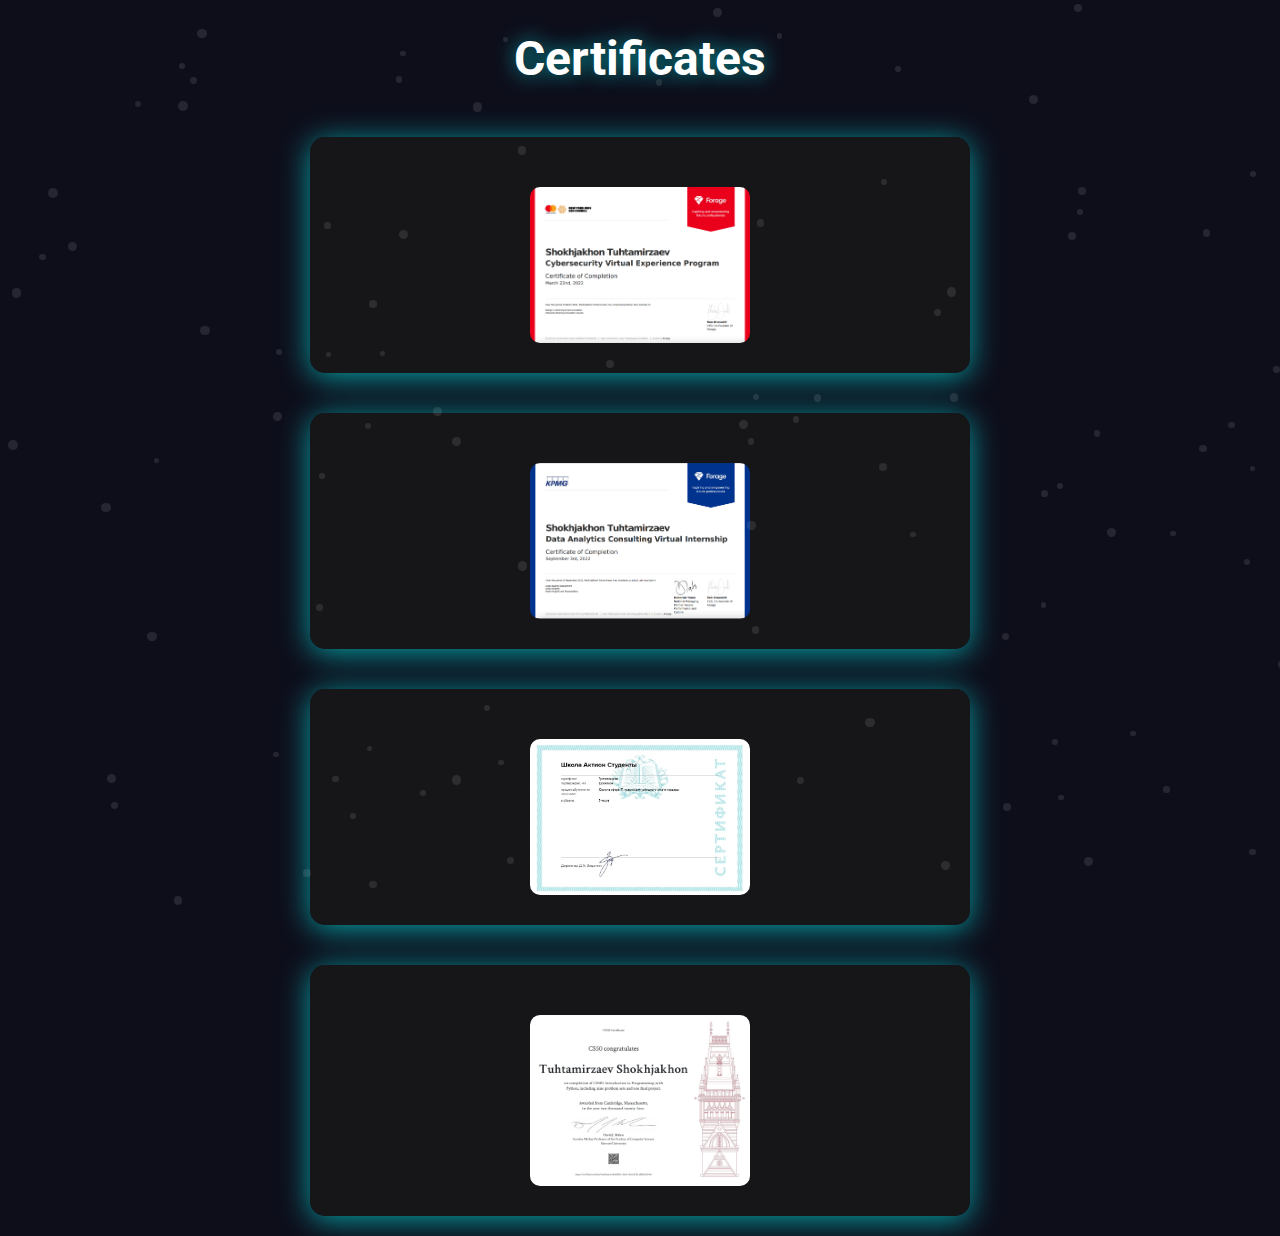
==== cert.html @ 01afaed9 "Add files via upload" ====
<!DOCTYPE html>
<html lang="ru">
<head>
    <meta charset="UTF-8">
    <meta name="viewport" content="width=device-width, initial-scale=1.0">
    <title>Certificates</title>
    <link href="https://fonts.googleapis.com/css2?family=Roboto:wght@300;400;700&display=swap" rel="stylesheet">
    <style>
        /* Global styles */
        body {
            background: #0e0e1b; /* Dark background for contrast */
            font-family: 'Roboto', sans-serif; /* Futuristic font */
            color: #ffffff;
            margin: 0;
            padding: 0;
            display: flex;
            flex-direction: column;
            align-items: center;
            justify-content: flex-start; /* Align items to the top for scrolling */
            min-height: 100vh; /* Full viewport height */
            overflow-y: auto; /* Enable vertical scrolling */
            position: relative; /* For absolute positioning of particles */
            animation: backgroundAnimation 30s infinite alternate; /* Background animation */
        }

        /* Background animation */
        @keyframes backgroundAnimation {
            0% {
                background-color: #0e0e1b;
            }
            50% {
                background-color: #1a1a33; /* Lighter shade for effect */
            }
            100% {
                background-color: #0e0e1b;
            }
        }

        /* Particle effect */
        .particle {
            position: absolute;
            border-radius: 50%;
            background: rgba(255, 255, 255, 0.1);
            animation: float 6s infinite;
        }

        /* Floating animation for particles */
        @keyframes float {
            0% {
                transform: translateY(0);
            }
            50% {
                transform: translateY(-20px);
            }
            100% {
                transform: translateY(0);
            }
        }

        /* Title styling */
        h1 {
            text-align: center;
            font-size: 48px;
            text-shadow: 0 0 20px rgba(0, 255, 255, 0.6); /* Neon glow */
            margin: 30px 0; /* Margin from the top and bottom */
            animation: fadeIn 2s ease; /* Fade-in effect for the title */
        }

        /* Keyframes for fade-in effect */
        @keyframes fadeIn {
            from { opacity: 0; }
            to { opacity: 1; }
        }

        /* Certificate styling */
        .certificate {
            width: 90%;
            max-width: 600px;
            background-color: rgba(25, 25, 25, 0.8); /* Dark background */
            padding: 30px;
            border-radius: 15px;
            margin: 20px 0;
            text-align: center;
            box-shadow: 0 4px 30px rgba(0, 255, 255, 0.6); /* Neon shadow */
            transition: transform 0.3s ease, box-shadow 0.3s ease; /* Transition effects */
            cursor: pointer; /* Change cursor to pointer */
        }

        /* Certificate image styling */
        .certificate img {
            width: 80%; 
            max-width: 220px; 
            display: block;
            margin: 0 auto;
            margin-top: 20px;
            border-radius: 10px; /* Rounded corners */
            transition: transform 0.3s ease; /* Animation for image */
        }

        /* Certificate text styling */
        .certificate p {
            font-size: 20px;
            margin-top: 20px;
            font-weight: bold;
            text-shadow: 0 0 10px rgba(0, 255, 255, 0.6); /* Neon glow */
        }

        /* Hover effects for certificates */
        .certificate:hover {
            transform: translateY(-10px); /* Lift effect */
            box-shadow: 0 8px 30px rgba(0, 255, 255, 0.9); /* Enhanced shadow on hover */
        }

        .certificate:hover img {
            transform: scale(1.1); /* Slightly enlarge image on hover */
        }

        /* Modal styles */
        .modal {
            display: none; /* Hidden by default */
            position: fixed; /* Stay in place */
            z-index: 1000; /* Sit on top */
            left: 0;
            top: 0;
            width: 100%; /* Full width */
            height: 100%; /* Full height */
            overflow: auto; /* Enable scroll if needed */
            background-color: rgba(0, 0, 0, 0.9); /* Fallback background color */
        }

        .modal-content {
            margin: 15% auto; /* 15% from the top and centered */
            display: block;
            width: 80%; /* Could be more or less, depending on screen size */
            max-width: 700px; /* Max width for large screens */
            border-radius: 10px; /* Rounded corners */
        }

        /* Close button styles */
        .close {
            color: #aaa;
            float: right;
            font-size: 28px;
            font-weight: bold;
            margin-right: 20px;
        }

        .close:hover,
        .close:focus {
            color: #fff;
            text-decoration: none;
            cursor: pointer;
        }

        /* Responsive styles for smaller screens */
        @media (max-width: 600px) {
            h1 {
                font-size: 32px; /* Adjusted title size for smaller screens */
            }

            .certificate {
                padding: 20px; /* Reduced padding */
            }

            .certificate p {
                font-size: 18px; /* Adjusted text size */
            }
        }
    </style>
</head>
<body>
    <h1>Certificates</h1>

    <div class="certificate" onclick="openModal('cert/1.png')">
        <img src="cert/1.png" alt="Сертификат 1"> <!-- Make sure this path is correct -->
        
    </div>

    <div class="certificate" onclick="openModal('cert/2.png')">
        <img src="cert/2.png" alt="Сертификат 1"> <!-- Make sure this path is correct -->
        
    </div>
    
    <div class="certificate" onclick="openModal('cert/3.jpeg')">
        <img src="cert/3.jpeg" alt="Сертификат 1"> <!-- Make sure this path is correct -->
        
    </div>
    
    <div class="certificate" onclick="openModal('cert/4.jpeg')">
        <img src="cert/4.jpeg" alt="Сертификат 1"> <!-- Make sure this path is correct -->
       
    </div>

    <!-- Modal for full-size image -->
    <div id="myModal" class="modal">
        <span class="close" onclick="closeModal()">&times;</span>
        <img class="modal-content" id="modalImage">
    </div>

    <!-- Particle effect generation -->
    <script>
        for (let i = 0; i < 100; i++) {
            const particle = document.createElement('div');
            particle.className = 'particle';
            const size = Math.random() * 5 + 5; // Random size between 5px and 10px
            particle.style.width = size + 'px';
            particle.style.height = size + 'px';
            particle.style.left = Math.random() * 100 + 'vw'; // Random horizontal position
            particle.style.top = Math.random() * 100 + 'vh'; // Random vertical position
            particle.style.animationDuration = Math.random() * 5 + 3 + 's'; // Random float duration
            document.body.appendChild(particle);
        }

        // Open modal function
        function openModal(imageSrc) {
            const modal = document.getElementById("myModal");
            const modalImage = document.getElementById("modalImage");
            modal.style.display = "block"; // Show modal
            modalImage.src = imageSrc; // Set the source of the modal image
        }

        // Close modal function
        function closeModal() {
            const modal = document.getElementById("myModal");
            modal.style.display = "none"; // Hide modal
        }

        // Close modal when clicking outside of the image
        window.onclick = function(event) {
            const modal = document.getElementById("myModal");
            if (event.target == modal) {
                modal.style.display = "none"; // Hide modal
            }
        }
    </script>
</body>
</html>
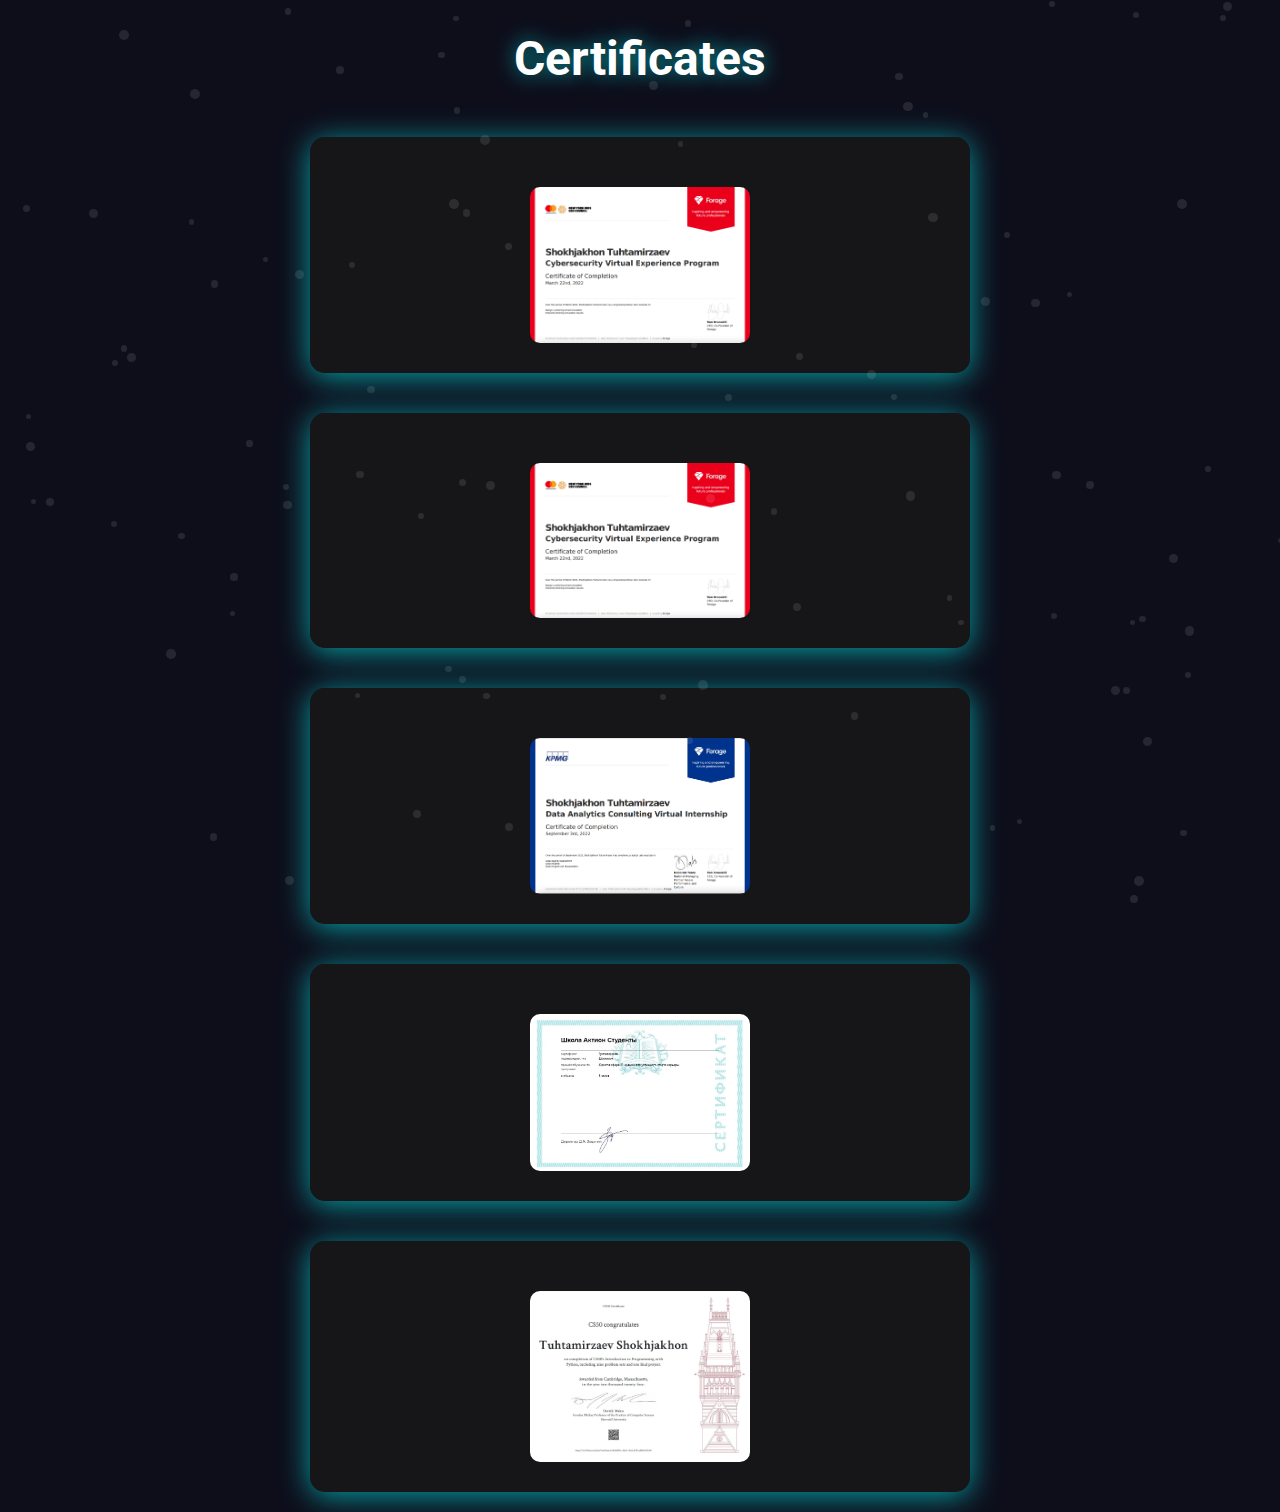
==== commit 209e8ef9: "Update cert.html" ====
--- a/cert.html
+++ b/cert.html
@@ -175,6 +175,10 @@
         <img src="cert/1.png" alt="Сертификат 1"> <!-- Make sure this path is correct -->
         
     </div>
+     <div class="certificate" onclick="openModal('cert/ооо.jpg')">
+        <img src="cert/1.png" alt="Сертификат 1"> <!-- Make sure this path is correct -->
+        
+    </div>
 
     <div class="certificate" onclick="openModal('cert/2.png')">
         <img src="cert/2.png" alt="Сертификат 1"> <!-- Make sure this path is correct -->
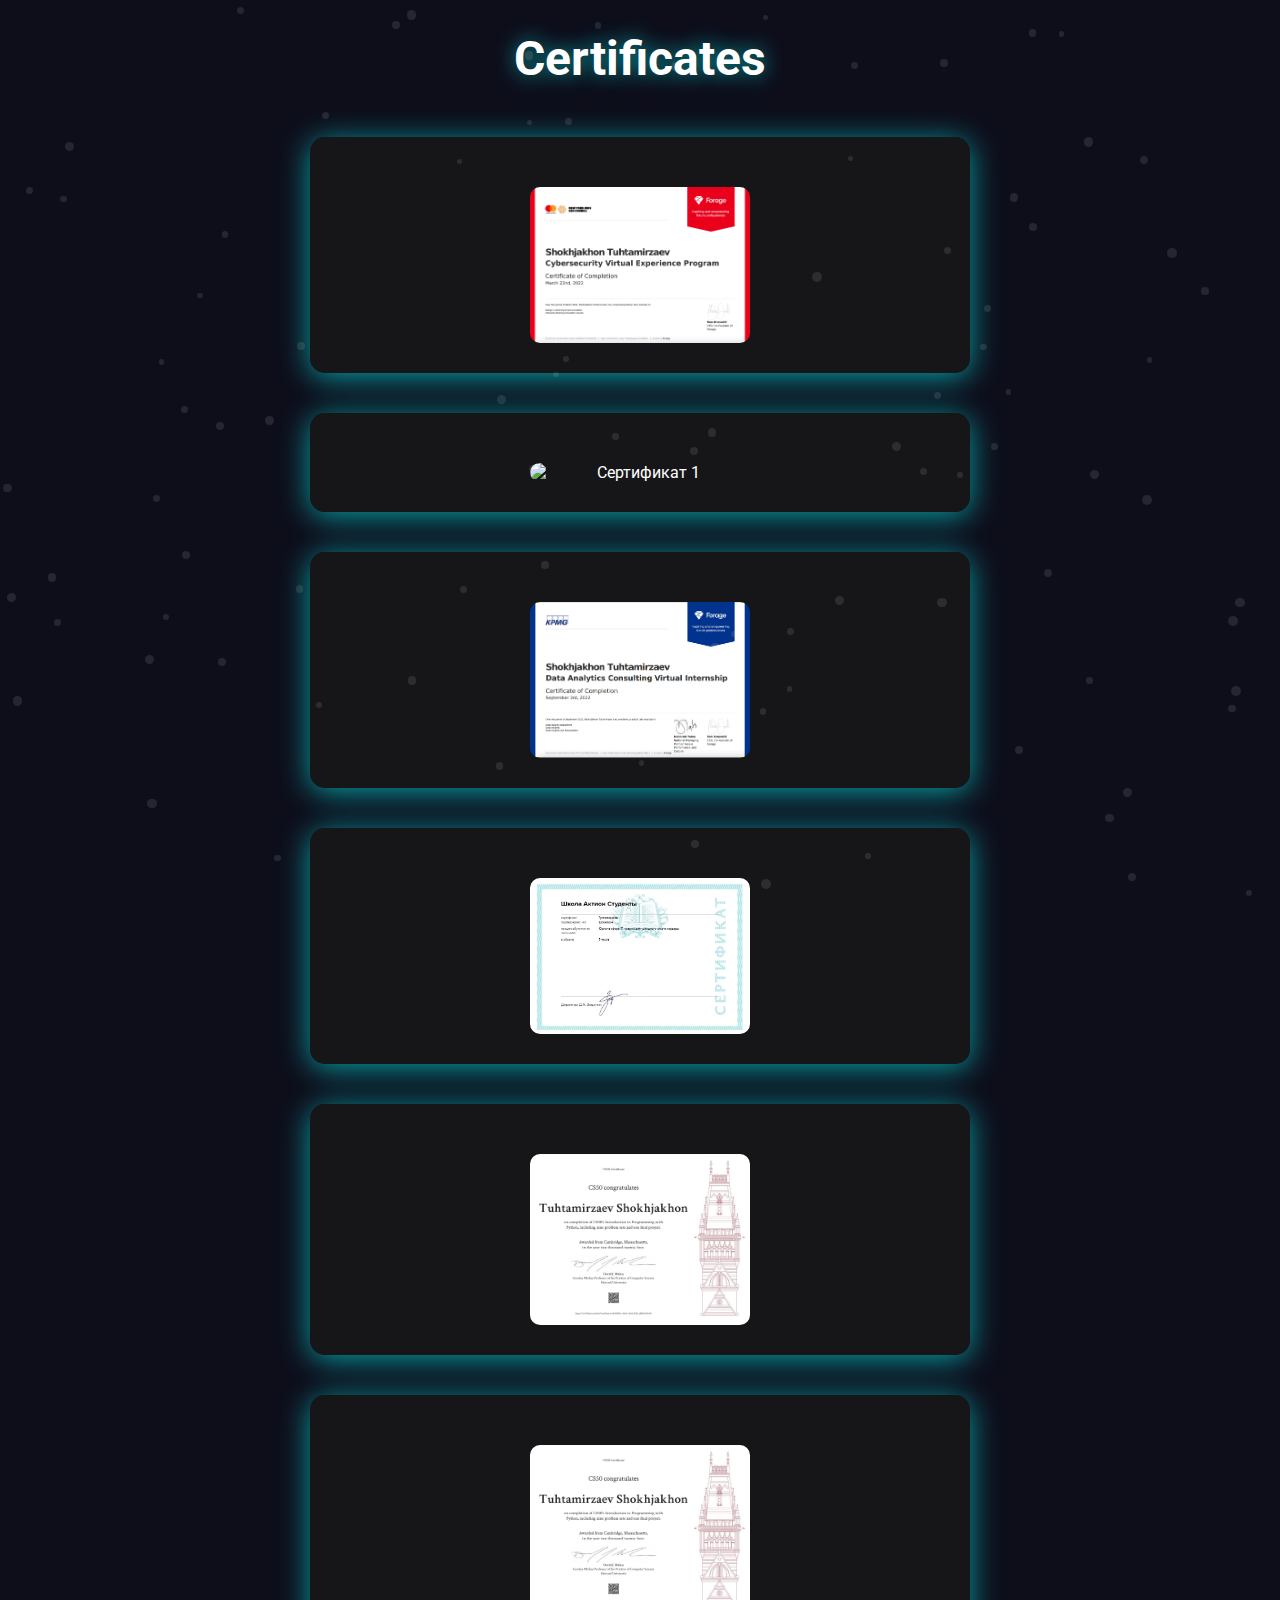
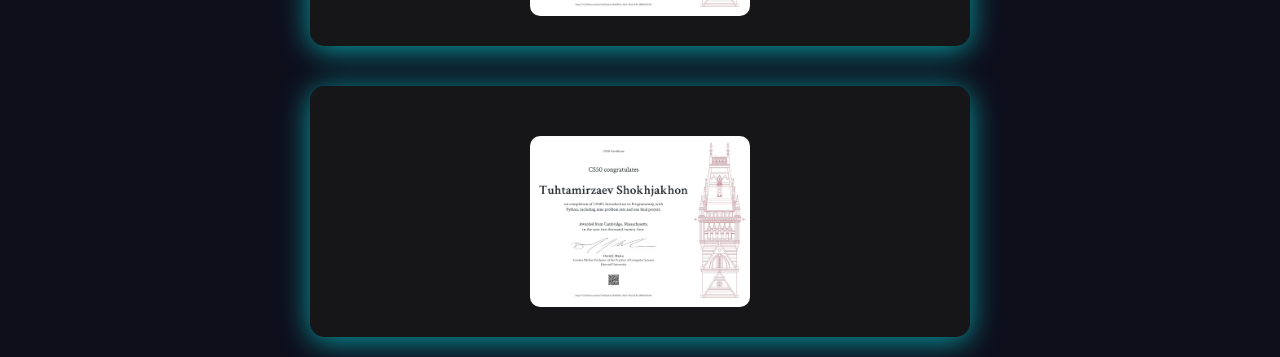
==== commit f8540f57: "Update cert.html" ====
--- a/cert.html
+++ b/cert.html
@@ -171,16 +171,16 @@
 <body>
     <h1>Certificates</h1>
 
-    <div class="certificate" onclick="openModal('cert/1.png')">
+    <div class="certificate" onclick="openModal('cert/4.jpeg')">
         <img src="cert/1.png" alt="Сертификат 1"> <!-- Make sure this path is correct -->
         
     </div>
-     <div class="certificate" onclick="openModal('cert/ооо.jpg')">
-        <img src="cert/1.png" alt="Сертификат 1"> <!-- Make sure this path is correct -->
-        
-    </div>
-
-    <div class="certificate" onclick="openModal('cert/2.png')">
+     <div class="certificate" onclick="openModal('cert/9.jpeg')">
+        <img src="cert/9.jpeg" alt="Сертификат 1"> <!-- Make sure this path is correct -->
+        
+    </div>
+
+    <div class="certificate" onclick="openModal('cert/15.jpeg')">
         <img src="cert/2.png" alt="Сертификат 1"> <!-- Make sure this path is correct -->
         
     </div>
@@ -191,6 +191,14 @@
     </div>
     
     <div class="certificate" onclick="openModal('cert/4.jpeg')">
+        <img src="cert/4.jpeg" alt="Сертификат 1"> <!-- Make sure this path is correct -->
+       
+    </div>
+     <div class="certificate" onclick="openModal('cert/1.png')">
+        <img src="cert/4.jpeg" alt="Сертификат 1"> <!-- Make sure this path is correct -->
+       
+    </div>
+     <div class="certificate" onclick="openModal('cert/2.png')">
         <img src="cert/4.jpeg" alt="Сертификат 1"> <!-- Make sure this path is correct -->
        
     </div>
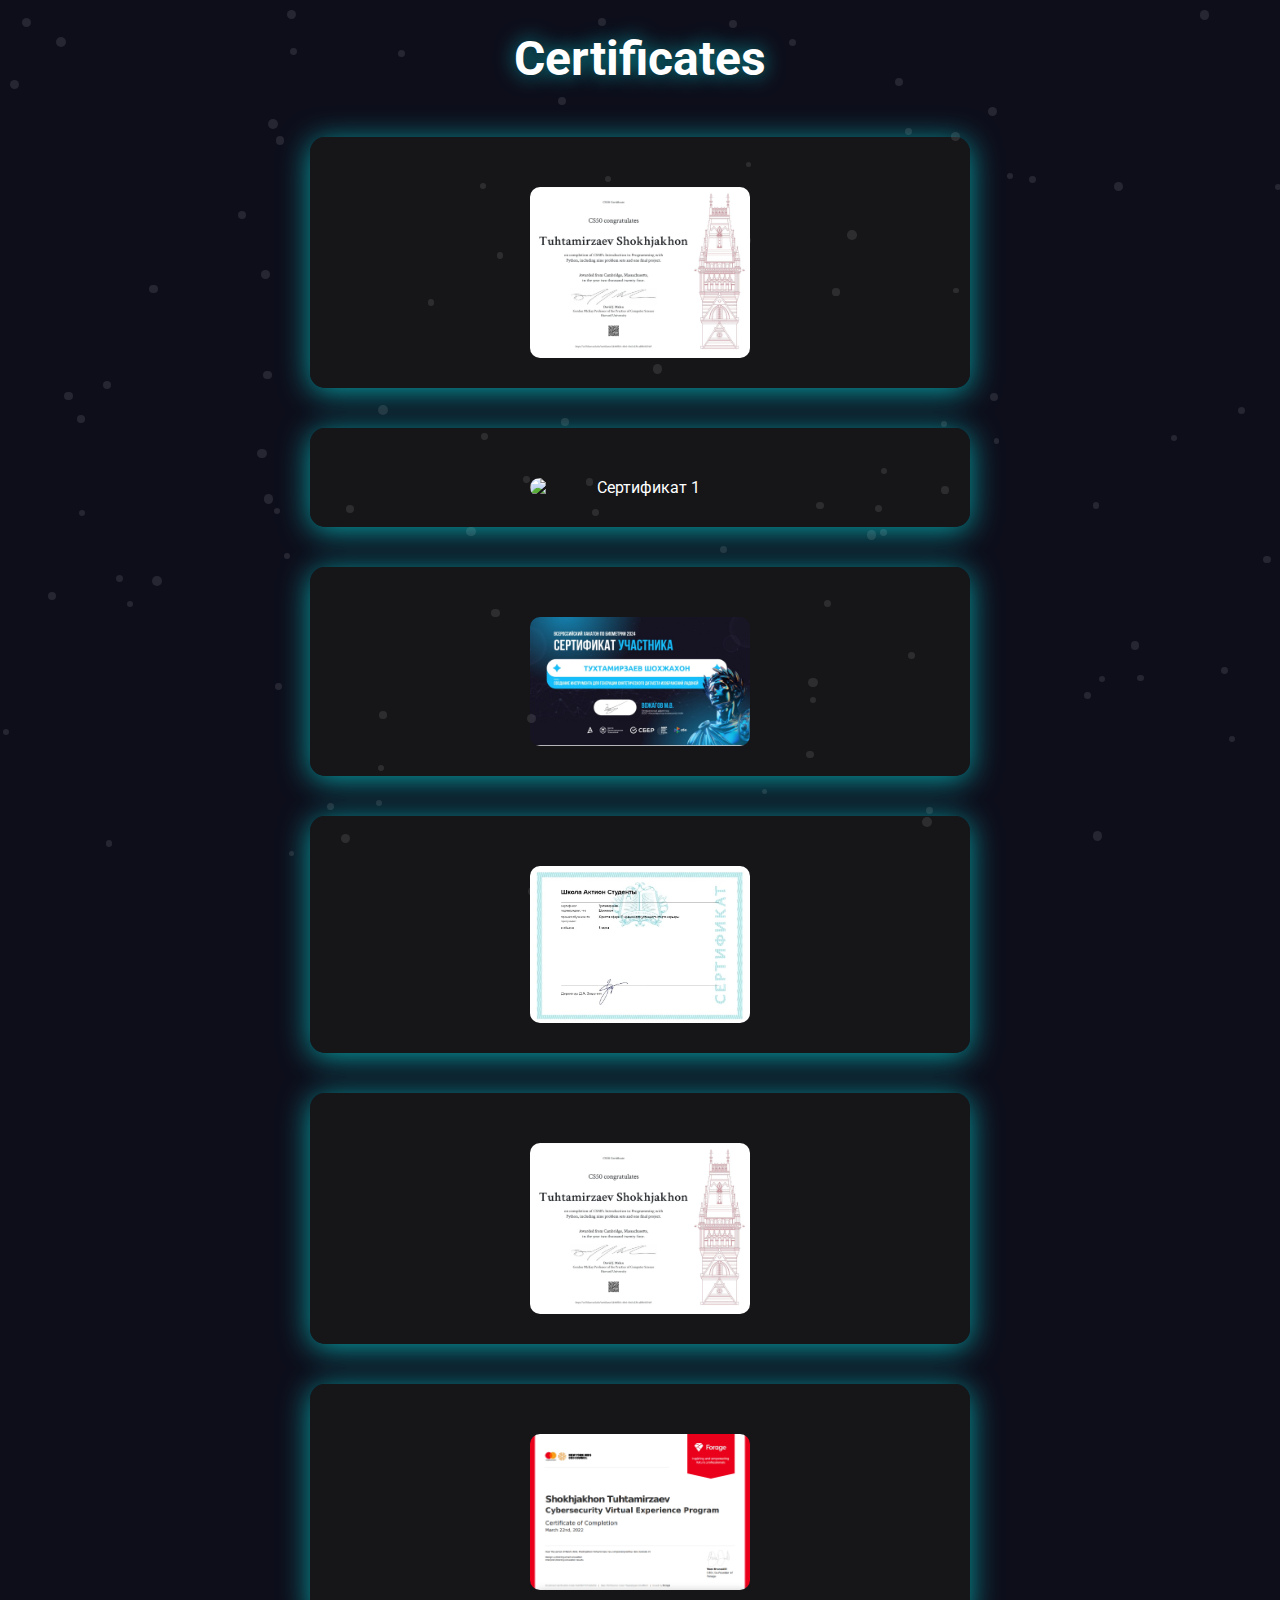
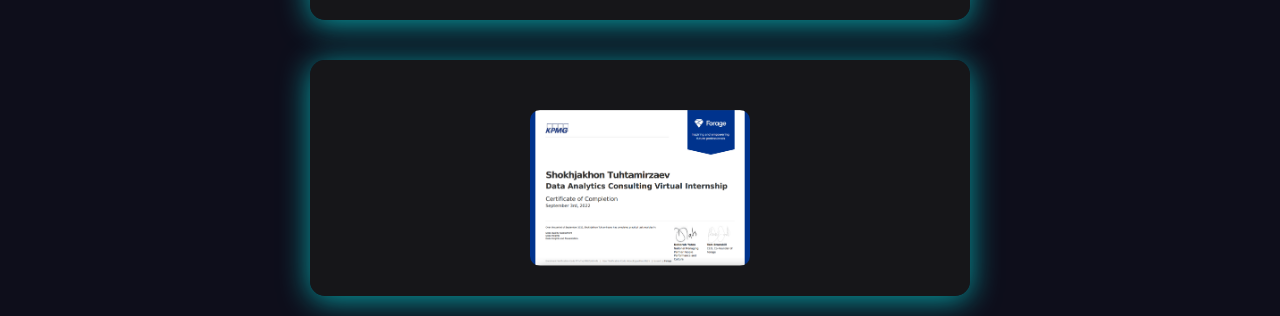
==== commit bda63476: "Update cert.html" ====
--- a/cert.html
+++ b/cert.html
@@ -172,7 +172,7 @@
     <h1>Certificates</h1>
 
     <div class="certificate" onclick="openModal('cert/4.jpeg')">
-        <img src="cert/1.png" alt="Сертификат 1"> <!-- Make sure this path is correct -->
+        <img src="cert/4.jpeg" alt="Сертификат 1"> <!-- Make sure this path is correct -->
         
     </div>
      <div class="certificate" onclick="openModal('cert/9.jpeg')">
@@ -181,7 +181,7 @@
     </div>
 
     <div class="certificate" onclick="openModal('cert/15.jpeg')">
-        <img src="cert/2.png" alt="Сертификат 1"> <!-- Make sure this path is correct -->
+        <img src="cert/15.jpeg" alt="Сертификат 1"> <!-- Make sure this path is correct -->
         
     </div>
     
@@ -195,11 +195,11 @@
        
     </div>
      <div class="certificate" onclick="openModal('cert/1.png')">
-        <img src="cert/4.jpeg" alt="Сертификат 1"> <!-- Make sure this path is correct -->
+        <img src="cert/1.png" alt="Сертификат 1"> <!-- Make sure this path is correct -->
        
     </div>
      <div class="certificate" onclick="openModal('cert/2.png')">
-        <img src="cert/4.jpeg" alt="Сертификат 1"> <!-- Make sure this path is correct -->
+        <img src="cert/2.png" alt="Сертификат 1"> <!-- Make sure this path is correct -->
        
     </div>
 
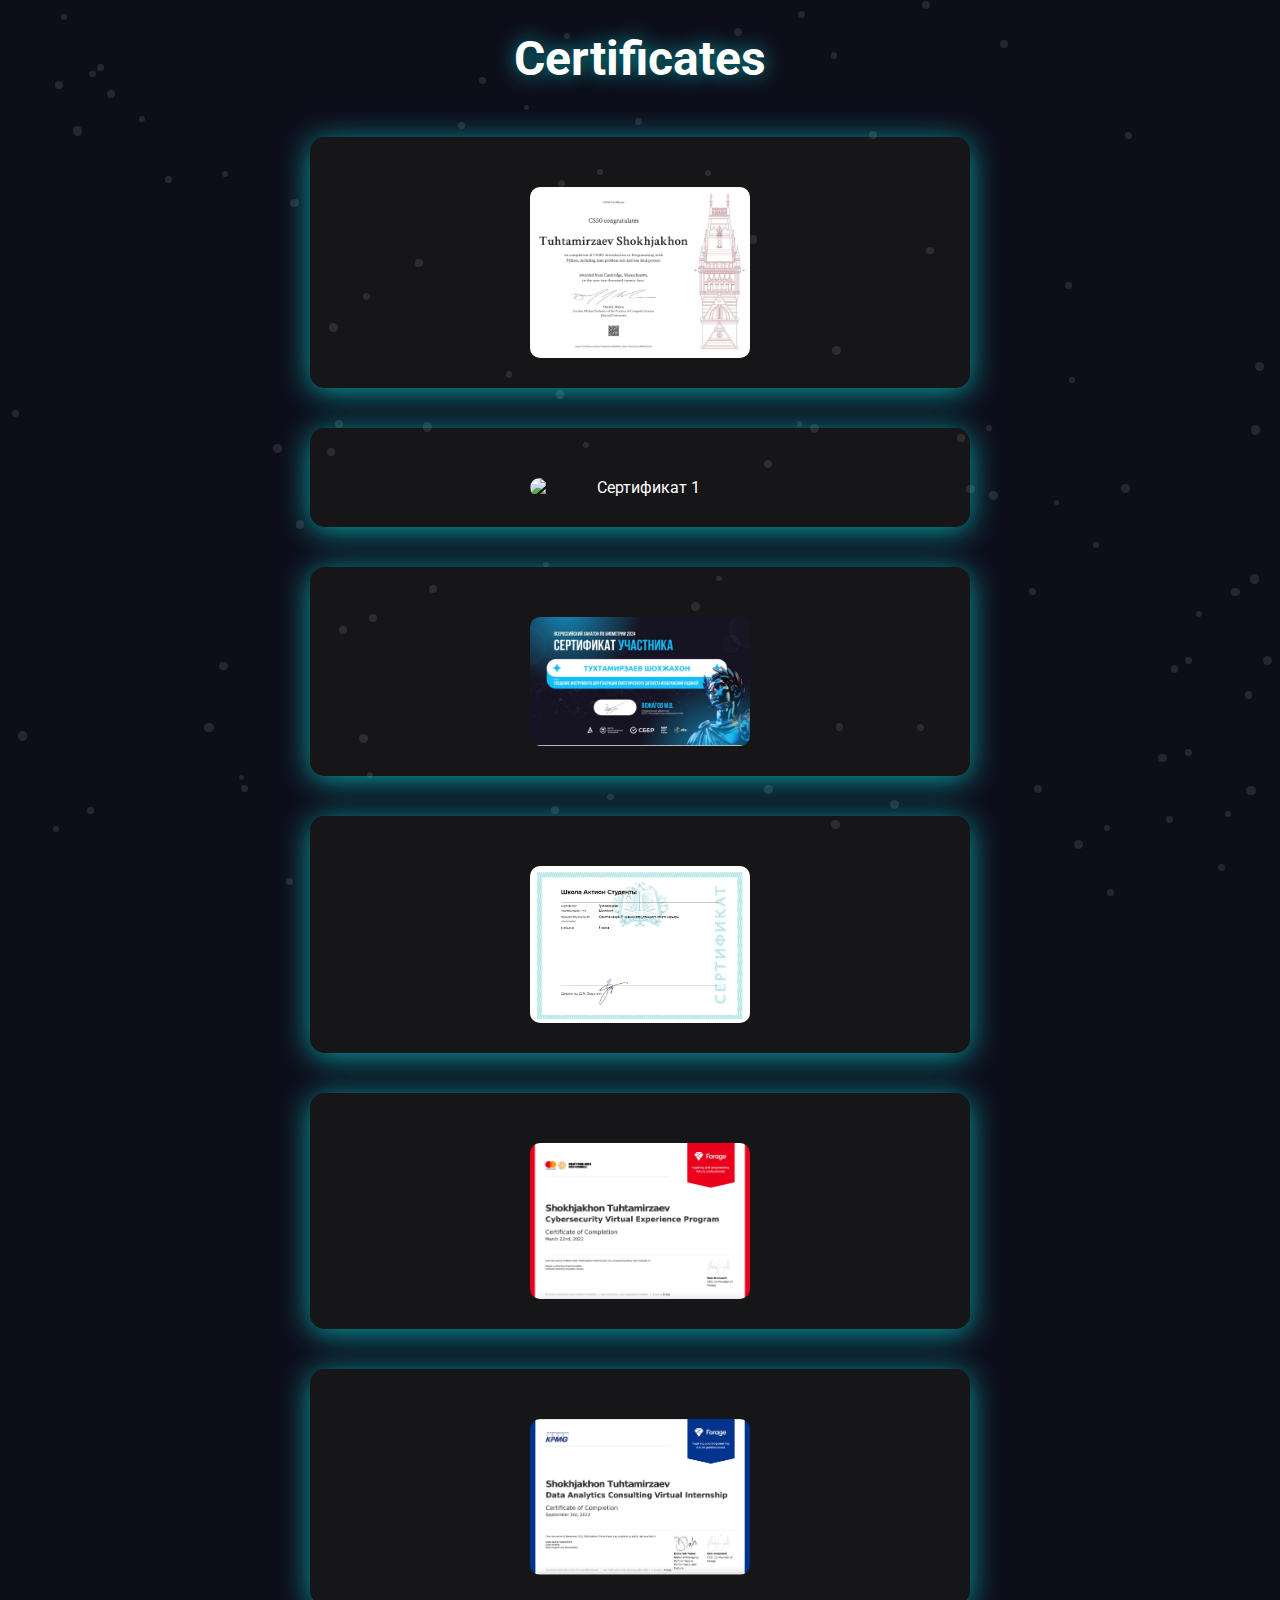
==== commit 949f347e: "Update cert.html" ====
--- a/cert.html
+++ b/cert.html
@@ -190,10 +190,7 @@
         
     </div>
     
-    <div class="certificate" onclick="openModal('cert/4.jpeg')">
-        <img src="cert/4.jpeg" alt="Сертификат 1"> <!-- Make sure this path is correct -->
-       
-    </div>
+   
      <div class="certificate" onclick="openModal('cert/1.png')">
         <img src="cert/1.png" alt="Сертификат 1"> <!-- Make sure this path is correct -->
        
